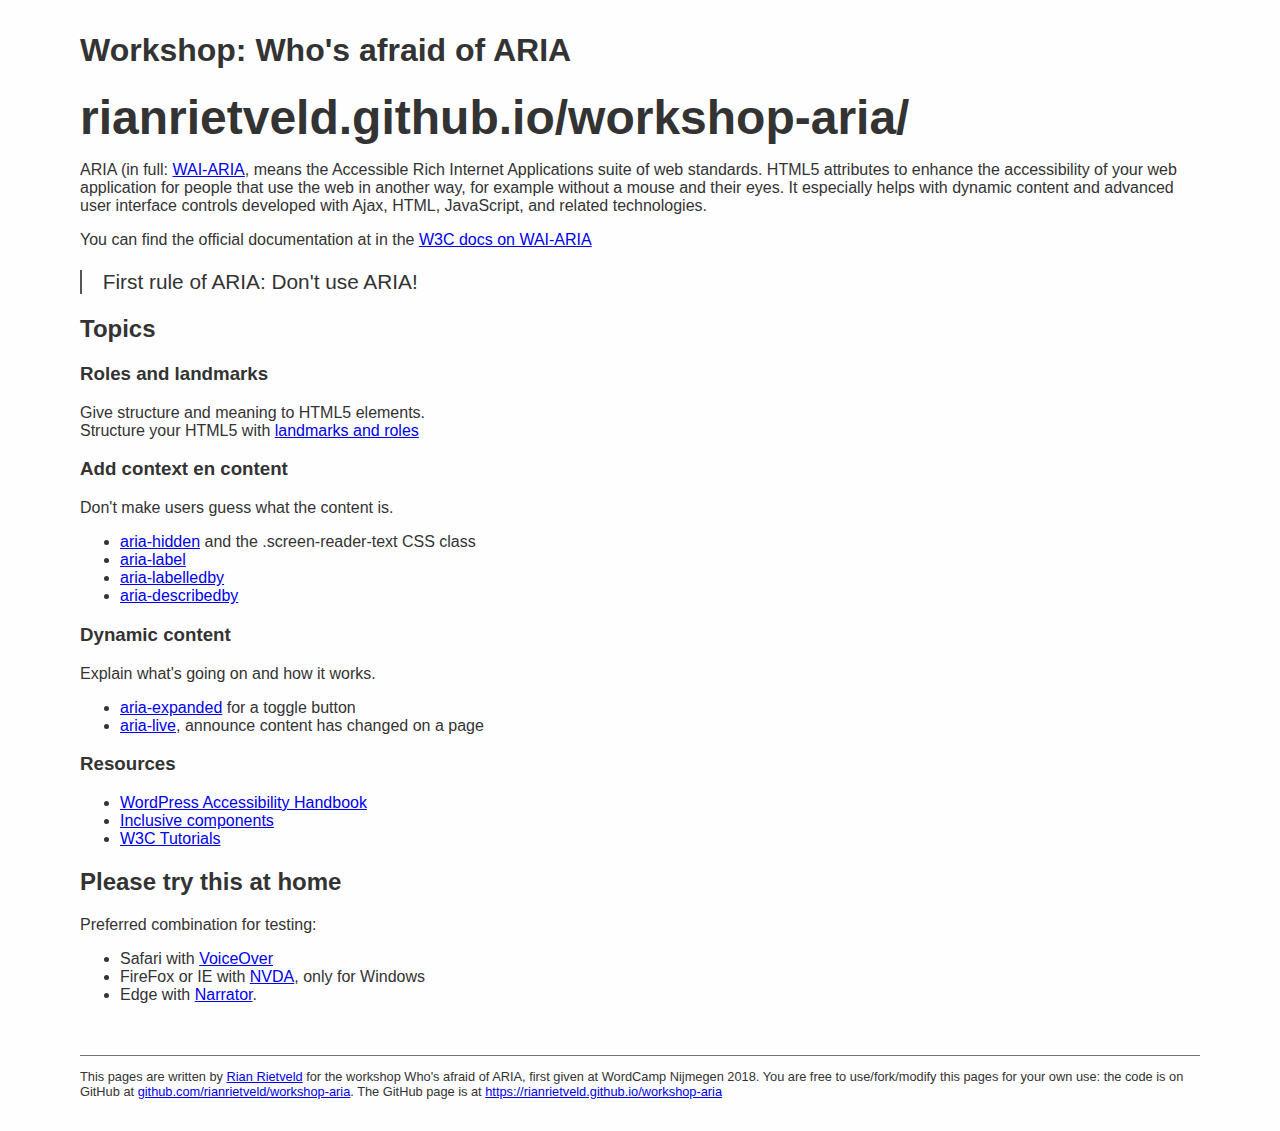
==== index.html @ 73fa222f "Initial commit" ====
<!doctype html>

<html lang="en">
<head>

	<meta charset="utf-8">
	<title>Workshop: Who's afraid of ARIA</title>
	<meta name="author" content="Rian Rietveld">
	<link rel="stylesheet" href="css/style.css" type="text/css">

</head>

<body>

	<header role="banner">
		<h1>Workshop: Who's afraid of ARIA</h1>
	</header>

	<main>

		<strong class="big">rianrietveld.github.io/workshop-aria/</strong>

		<p>ARIA (in full: <a href="https://www.w3.org/WAI/standards-guidelines/aria/">WAI-ARIA</a>, means the Accessible Rich Internet Applications suite of web standards. HTML5 attributes to enhance the accessibility of your web application for people that use the web in another way, for example without a mouse and their eyes. It especially helps with dynamic content and advanced user interface controls developed with Ajax, HTML, JavaScript, and related technologies.</p>
		<p>You can find the official documentation at in the <a href="https://www.w3.org/WAI/standards-guidelines/aria/">W3C docs on WAI-ARIA</a></p>

		<blockquote>
			<p>First rule of ARIA: Don't use ARIA!</p>
		</blockquote>
		<h2>Topics</h2>

		<h3>Roles and landmarks</h3>
		<p>Give structure and meaning to HTML5 elements.<br />
			Structure your HTML5 with <a href="aria-landmarks.html">landmarks and roles</a></p>


		<h3>Add context en content</h3>
		<p>Don't make users guess what the content is.</p>
		<ul>
			<li><a href="aria-hidden.html">aria-hidden</a> and the .screen-reader-text CSS class</li>
			<li><a href="aria-label.html">aria-label</a></li>
			<li><a href="aria-labelledby.html">aria-labelledby</a></li>
			<li><a href="aria-describedby.html">aria-describedby</a></li>
		</ul>

		<h3>Dynamic content</h3>
		<p>Explain what's going on and how it works.</p>
		<ul>
			<li><a href="aria-expanded.html">aria-expanded</a> for a toggle button</li>
			<li><a href="aria-live.html">aria-live</a>, announce content has changed on a page</li>
		</ul>

		<h3>Resources</h3>
		<ul>
			<li><a href="https://inclusive-components.design/">WordPress Accessibility Handbook</a></li>
			<li><a href="https://inclusive-components.design/">Inclusive components</a></li>
			<li><a href="https://www.w3.org/WAI/tutorials/">W3C Tutorials</a></li>
		</ul>

		<h2>Please try this at home</h2>
		<p>Preferred combination for testing:
		<ul>
			<li>Safari with <a href="https://support.apple.com/guide/voiceover/welcome/mac">VoiceOver</a></li>
			<li>FireFox or IE with <a href="https://www.nvaccess.org/">NVDA</a>, only for Windows</li>
			<li>Edge with <a href="https://support.microsoft.com/en-us/help/22798/windows-10-narrator-get-started">Narrator</a>.</li>
		</ul>

	</main>

	<footer>
		<p>This pages are written by <a href="https://rianrietveld.com">Rian Rietveld</a> for the workshop Who's afraid of ARIA,
			first given at WordCamp Nijmegen 2018. You are free to use/fork/modify this pages for your own use:
			the code is on GitHub at <a href="https://github.com/rianrietveld/workshop-aria">github.com/rianrietveld/workshop-aria</a>.
			The GitHub page is at <a href="https://rianrietveld.github.io/workshop-aria">https://rianrietveld.github.io/workshop-aria</a></p>
	</footer>

	</body>

</html>
---- css/style.css ----
body {
	font-family: sans-serif;
	width: 70em;
	margin: 2em auto;
	color: #333;
	background-color: #fefefe;
}

footer {
	border-top: 1px solid #757575;
	margin-top: 4em;
	font-size: 0.8em;
}

.highlight {

}

.big {
	font-size: 3em;
}

pre {
	font-size: 1.5em;
	padding: 1em;
	margin:1em;
	background-color: #eeeeee;
	overflow: hidden;
}

/* Text meant only for screen readers. */
.screen-reader-text {
	border: 0;
	clip: rect(1px, 1px, 1px, 1px);
	clip-path: inset(50%);
	height: 1px;
	margin: -1px;
	overflow: hidden;
	padding: 0;
	position: absolute !important;
	width: 1px;
	word-wrap: normal !important;
}

.screen-reader-text:focus {
	clip: auto;
	clip-path: none;
	display: block;
	left: 0.5em;
	top: 0.5em;
	width: auto;
	z-index: 100000; /* Above WP toolbar. */
}

.post-thumbnail {
	padding: 0 50px 50px 0;
	float: left;
}

button[aria-expanded] {
	background: #555;
	border: 1px solid #555;
	color: #eee;
	font-size: 1.5em;
	padding: 0.5em;
	font-weight: 700;
	cursor: pointer;
	letter-spacing: 2px;
	vertical-align: middle;
	width: auto;
}

button[aria-expanded]:focus,
button[aria-expanded]:hover {
	background: #eee;
	color: #555;
}

button.expandable + [aria-hidden] {
	display: none;
}

button.expandable + [aria-hidden="false"] {
	display: block;
}

.expanded-content {
	padding: 1em 0;
}

blockquote {
	font-size: 1.3em;
	margin-left: 0;
	padding-left: 1em;
	border-left: 2px solid #555;
}

.expanded-content blockquote footer {
	border: 0;
	margin: 0;
}

.form-chars-remaining textarea {
	width:20em;
	height:5em;
}

.social-share {
	overflow: hidden;
	list-style: none;
}

.social-share li {
	float: left;
	padding: 2em;
}

.fab {
	font-size: 3em;
}
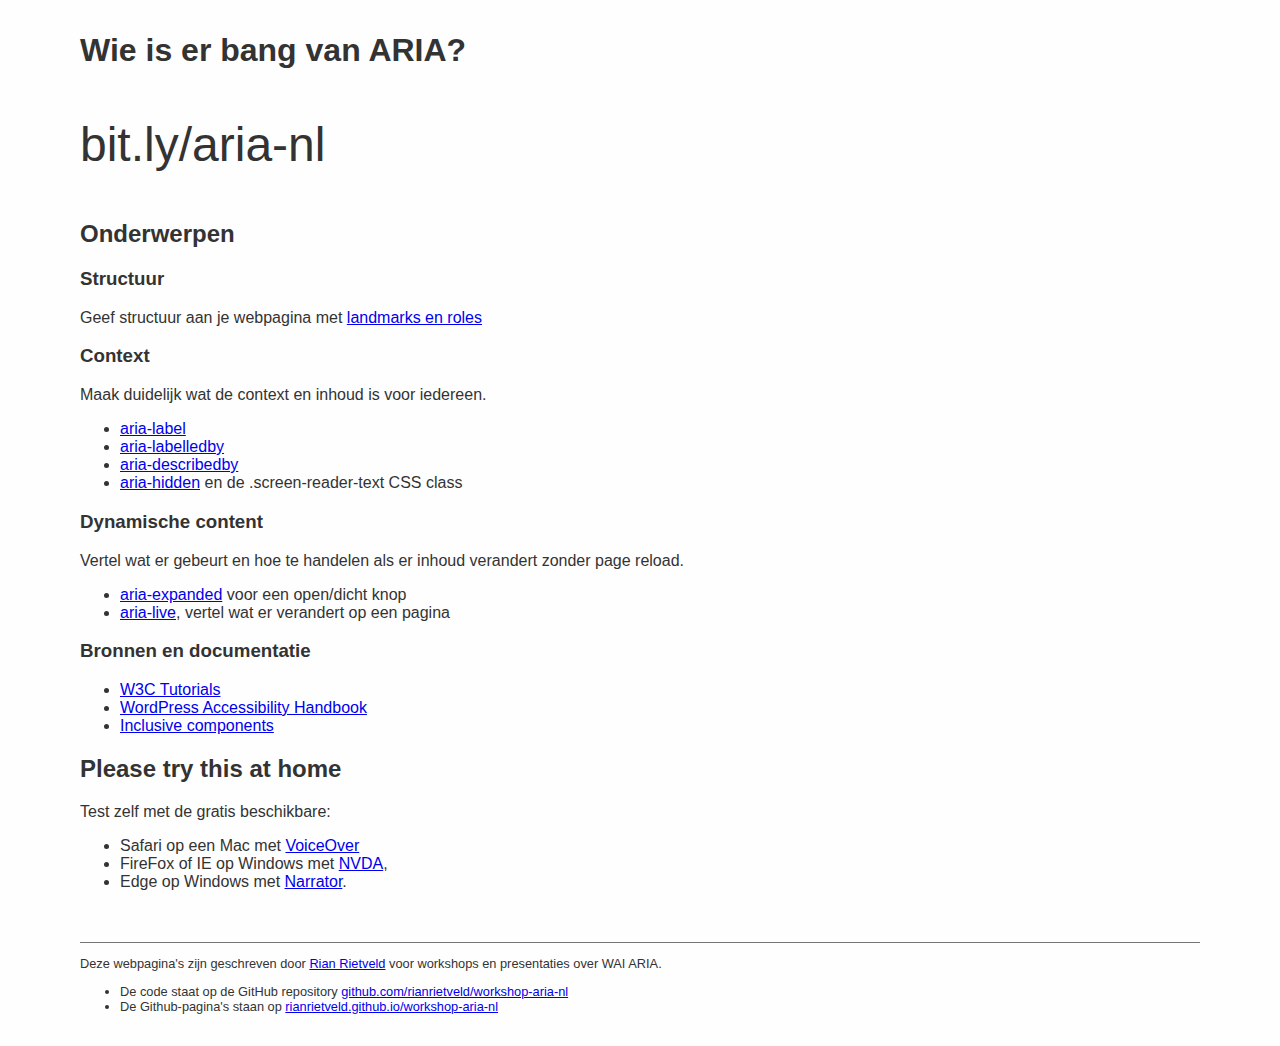
==== commit a31d9dbe: "translation" ====
--- a/index.html
+++ b/index.html
@@ -1,10 +1,10 @@
 <!doctype html>
 
-<html lang="en">
+<html lang="nl">
 <head>
 
 	<meta charset="utf-8">
-	<title>Workshop: Who's afraid of ARIA</title>
+	<title>Wie is er bang van ARIA</title>
 	<meta name="author" content="Rian Rietveld">
 	<link rel="stylesheet" href="css/style.css" type="text/css">
 
@@ -13,64 +13,61 @@
 <body>
 
 	<header role="banner">
-		<h1>Workshop: Who's afraid of ARIA</h1>
+		<h1>Wie is er bang van ARIA?</h1>
 	</header>
 
 	<main>
 
-		<strong class="big">rianrietveld.github.io/workshop-aria/</strong>
+		<p class="big">bit.ly/aria-nl</p>
 
-		<p>ARIA (in full: <a href="https://www.w3.org/WAI/standards-guidelines/aria/">WAI-ARIA</a>, means the Accessible Rich Internet Applications suite of web standards. HTML5 attributes to enhance the accessibility of your web application for people that use the web in another way, for example without a mouse and their eyes. It especially helps with dynamic content and advanced user interface controls developed with Ajax, HTML, JavaScript, and related technologies.</p>
-		<p>You can find the official documentation at in the <a href="https://www.w3.org/WAI/standards-guidelines/aria/">W3C docs on WAI-ARIA</a></p>
+		<h2>Onderwerpen</h2>
 
-		<blockquote>
-			<p>First rule of ARIA: Don't use ARIA!</p>
-		</blockquote>
-		<h2>Topics</h2>
-
-		<h3>Roles and landmarks</h3>
-		<p>Give structure and meaning to HTML5 elements.<br />
-			Structure your HTML5 with <a href="aria-landmarks.html">landmarks and roles</a></p>
+		<h3>Structuur</h3>
+		<p>Geef structuur aan je webpagina met <a href="aria-landmarks.html">landmarks en roles</a></p>
 
 
-		<h3>Add context en content</h3>
-		<p>Don't make users guess what the content is.</p>
+		<h3>Context</h3>
+		<p>Maak duidelijk wat de context en inhoud is voor iedereen.</p>
 		<ul>
-			<li><a href="aria-hidden.html">aria-hidden</a> and the .screen-reader-text CSS class</li>
 			<li><a href="aria-label.html">aria-label</a></li>
 			<li><a href="aria-labelledby.html">aria-labelledby</a></li>
 			<li><a href="aria-describedby.html">aria-describedby</a></li>
+			<li><a href="aria-hidden.html">aria-hidden</a> en de .screen-reader-text CSS class</li>
 		</ul>
 
-		<h3>Dynamic content</h3>
-		<p>Explain what's going on and how it works.</p>
+		<h3>Dynamische content</h3>
+		<p>Vertel wat er gebeurt en hoe te handelen als er inhoud verandert zonder page reload.</p>
 		<ul>
-			<li><a href="aria-expanded.html">aria-expanded</a> for a toggle button</li>
-			<li><a href="aria-live.html">aria-live</a>, announce content has changed on a page</li>
+			<li><a href="aria-expanded.html">aria-expanded</a> voor een open/dicht knop</li>
+			<li><a href="aria-live.html">aria-live</a>, vertel wat er verandert op een pagina</li>
 		</ul>
 
-		<h3>Resources</h3>
+		<h3>Bronnen en documentatie</h3>
 		<ul>
+			<li><a href="https://www.w3.org/WAI/tutorials/">W3C Tutorials</a></li>
 			<li><a href="https://inclusive-components.design/">WordPress Accessibility Handbook</a></li>
 			<li><a href="https://inclusive-components.design/">Inclusive components</a></li>
-			<li><a href="https://www.w3.org/WAI/tutorials/">W3C Tutorials</a></li>
+
 		</ul>
 
 		<h2>Please try this at home</h2>
-		<p>Preferred combination for testing:
+		<p>Test zelf met de gratis beschikbare:
 		<ul>
-			<li>Safari with <a href="https://support.apple.com/guide/voiceover/welcome/mac">VoiceOver</a></li>
-			<li>FireFox or IE with <a href="https://www.nvaccess.org/">NVDA</a>, only for Windows</li>
-			<li>Edge with <a href="https://support.microsoft.com/en-us/help/22798/windows-10-narrator-get-started">Narrator</a>.</li>
+			<li>Safari op een Mac met <a href="https://support.apple.com/guide/voiceover/welcome/mac">VoiceOver</a></li>
+			<li>FireFox of IE op Windows met <a href="https://www.nvaccess.org/">NVDA</a>,</li>
+			<li>Edge op Windows met <a href="https://support.microsoft.com/en-us/help/22798/windows-10-narrator-get-started">Narrator</a>.</li>
 		</ul>
 
 	</main>
 
-	<footer>
-		<p>This pages are written by <a href="https://rianrietveld.com">Rian Rietveld</a> for the workshop Who's afraid of ARIA,
-			first given at WordCamp Nijmegen 2018. You are free to use/fork/modify this pages for your own use:
-			the code is on GitHub at <a href="https://github.com/rianrietveld/workshop-aria">github.com/rianrietveld/workshop-aria</a>.
-			The GitHub page is at <a href="https://rianrietveld.github.io/workshop-aria">https://rianrietveld.github.io/workshop-aria</a></p>
+	<footer role="contentinfo">
+
+		<p>Deze webpagina's zijn geschreven door <a href="https://rianrietveld.com">Rian Rietveld</a> voor workshops en presentaties over WAI ARIA.</p>
+		<ul>
+			<li>De code staat op de GitHub repository <a href="https://github.com/rianrietveld/workshop-aria-nl">github.com/rianrietveld/workshop-aria-nl</a></li>
+			<li>De Github-pagina's staan op <a href="https://rianrietveld.github.io/workshop-aria-nl/">rianrietveld.github.io/workshop-aria-nl</a></li>
+		</ul>
+
 	</footer>
 
 	</body>
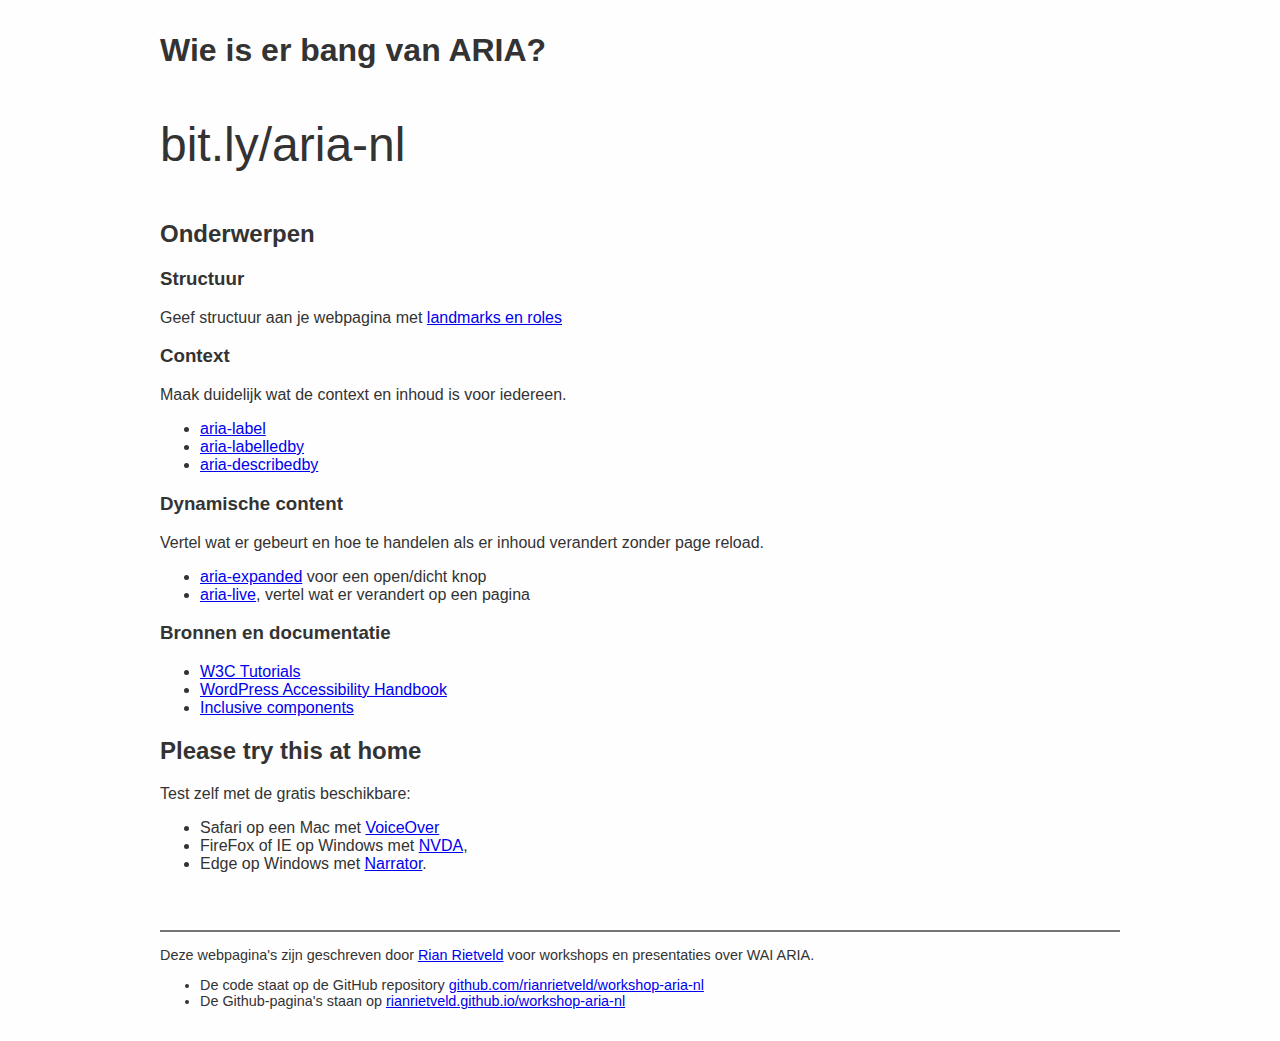
==== commit 5e350996: "commend out aria-hidden" ====
--- a/index.html
+++ b/index.html
@@ -32,7 +32,7 @@
 			<li><a href="aria-label.html">aria-label</a></li>
 			<li><a href="aria-labelledby.html">aria-labelledby</a></li>
 			<li><a href="aria-describedby.html">aria-describedby</a></li>
-			<li><a href="aria-hidden.html">aria-hidden</a> en de .screen-reader-text CSS class</li>
+			<!-- <li><a href="aria-hidden.html">aria-hidden</a> en de .screen-reader-text CSS class</li> -->
 		</ul>
 
 		<h3>Dynamische content</h3>
--- a/css/style.css
+++ b/css/style.css
@@ -1,31 +1,43 @@
 body {
 	font-family: sans-serif;
-	width: 70em;
+	width: 60em;
 	margin: 2em auto;
 	color: #333;
 	background-color: #fefefe;
 }
 
-footer {
-	border-top: 1px solid #757575;
+body > footer {
+	border-top: 2px solid #757575;
 	margin-top: 4em;
-	font-size: 0.8em;
+	font-size: 0.9em;
 }
 
-.highlight {
-
+.code, code {
+	font-family: Courier, sans-serif;
+	font-size: 1em;
 }
 
 .big {
 	font-size: 3em;
 }
 
+.demo-link {
+	display: block;
+	font-size: 1.5em;
+	padding: 3em;
+	margin:1em;
+	background-color: #eeeedd;
+}
+
+input::placeholder {
+	color: #757575;
+	opacity: 1;
+}
 pre {
 	font-size: 1.5em;
-	padding: 1em;
+	padding: 3em;
 	margin:1em;
 	background-color: #eeeeee;
-	overflow: hidden;
 }
 
 /* Text meant only for screen readers. */
@@ -37,9 +49,8 @@
 	margin: -1px;
 	overflow: hidden;
 	padding: 0;
-	position: absolute !important;
 	width: 1px;
-	word-wrap: normal !important;
+	word-wrap: normal;
 }
 
 .screen-reader-text:focus {
@@ -76,29 +87,6 @@
 	color: #555;
 }
 
-button.expandable + [aria-hidden] {
-	display: none;
-}
-
-button.expandable + [aria-hidden="false"] {
-	display: block;
-}
-
-.expanded-content {
-	padding: 1em 0;
-}
-
-blockquote {
-	font-size: 1.3em;
-	margin-left: 0;
-	padding-left: 1em;
-	border-left: 2px solid #555;
-}
-
-.expanded-content blockquote footer {
-	border: 0;
-	margin: 0;
-}
 
 .form-chars-remaining textarea {
 	width:20em;
@@ -115,6 +103,15 @@
 	padding: 2em;
 }
 
+.social-share li a {
+	text-decoration: none;
+}
+
+.social-share li a:hover,
+.social-share li a:focus {
+	text-decoration: underline;
+}
+
 .fab {
 	font-size: 3em;
 }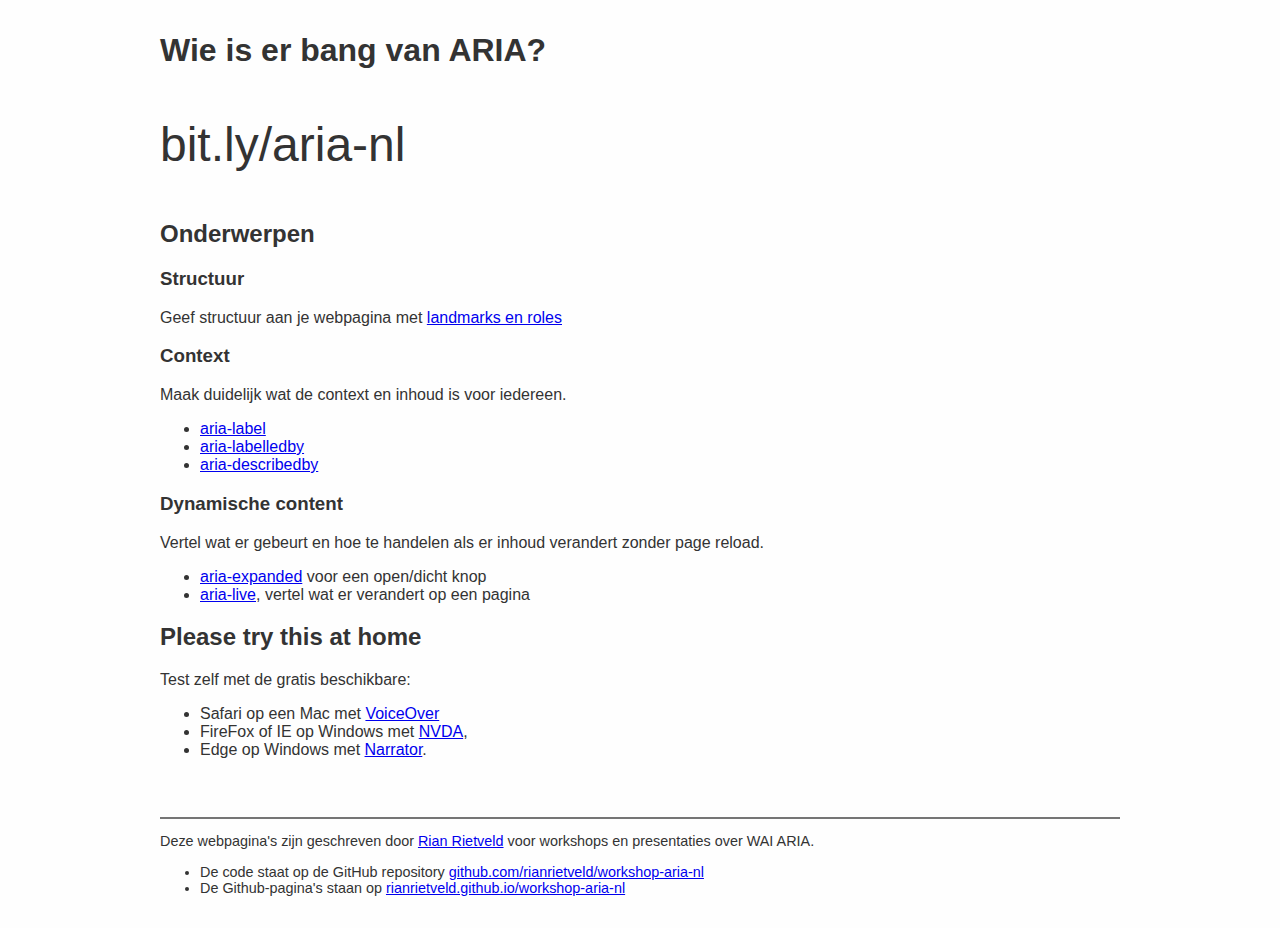
==== commit 0bed0cf2: "verwijder aria-hidden" ====
--- a/index.html
+++ b/index.html
@@ -32,7 +32,6 @@
 			<li><a href="aria-label.html">aria-label</a></li>
 			<li><a href="aria-labelledby.html">aria-labelledby</a></li>
 			<li><a href="aria-describedby.html">aria-describedby</a></li>
-			<!-- <li><a href="aria-hidden.html">aria-hidden</a> en de .screen-reader-text CSS class</li> -->
 		</ul>
 
 		<h3>Dynamische content</h3>
@@ -40,14 +39,6 @@
 		<ul>
 			<li><a href="aria-expanded.html">aria-expanded</a> voor een open/dicht knop</li>
 			<li><a href="aria-live.html">aria-live</a>, vertel wat er verandert op een pagina</li>
-		</ul>
-
-		<h3>Bronnen en documentatie</h3>
-		<ul>
-			<li><a href="https://www.w3.org/WAI/tutorials/">W3C Tutorials</a></li>
-			<li><a href="https://inclusive-components.design/">WordPress Accessibility Handbook</a></li>
-			<li><a href="https://inclusive-components.design/">Inclusive components</a></li>
-
 		</ul>
 
 		<h2>Please try this at home</h2>
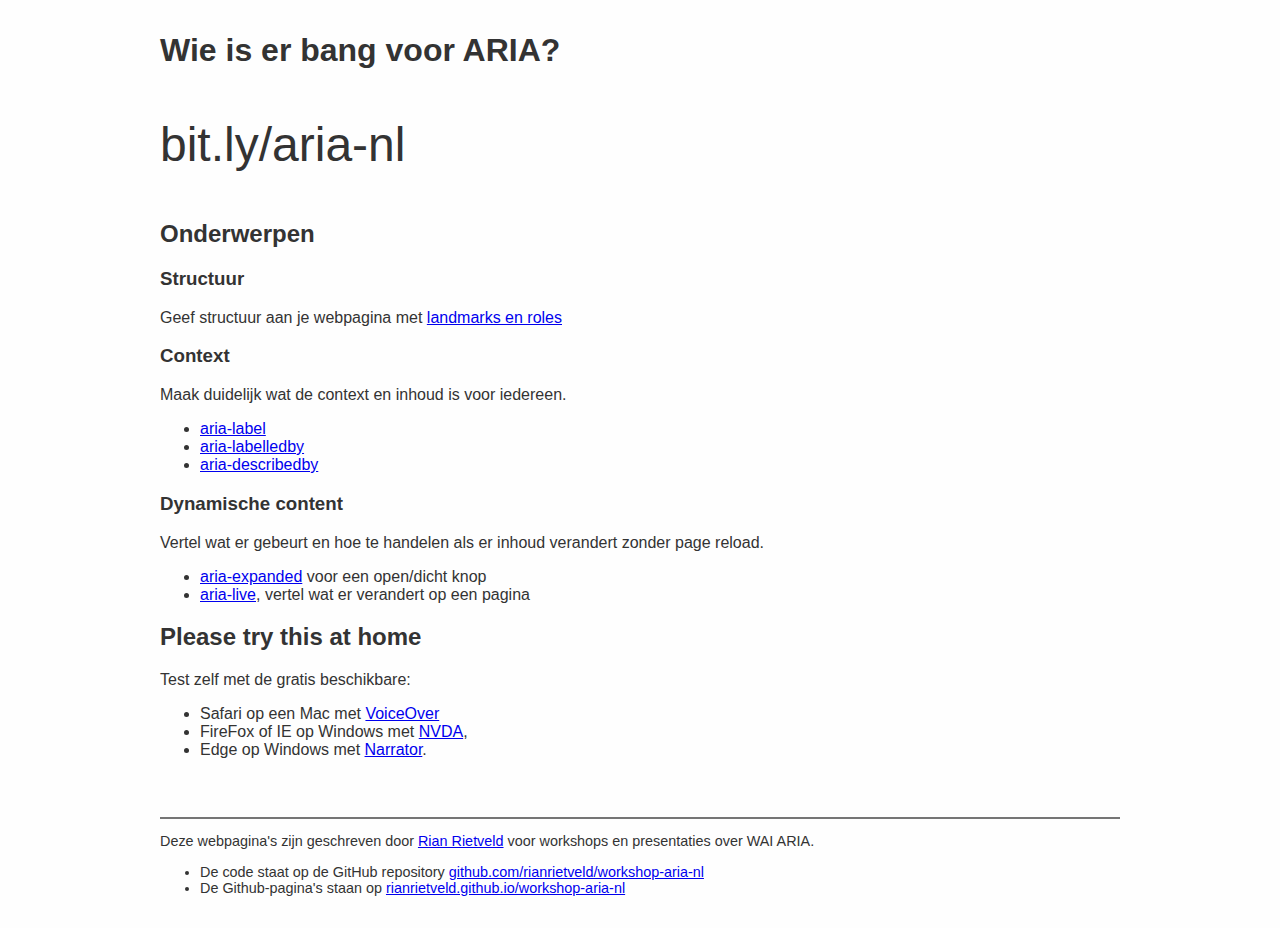
==== commit 3ff25243: "van -> voor" ====
--- a/index.html
+++ b/index.html
@@ -4,7 +4,7 @@
 <head>
 
 	<meta charset="utf-8">
-	<title>Wie is er bang van ARIA</title>
+	<title>Wie is er bang voor ARIA</title>
 	<meta name="author" content="Rian Rietveld">
 	<link rel="stylesheet" href="css/style.css" type="text/css">
 
@@ -13,7 +13,7 @@
 <body>
 
 	<header role="banner">
-		<h1>Wie is er bang van ARIA?</h1>
+		<h1>Wie is er bang voor ARIA?</h1>
 	</header>
 
 	<main>
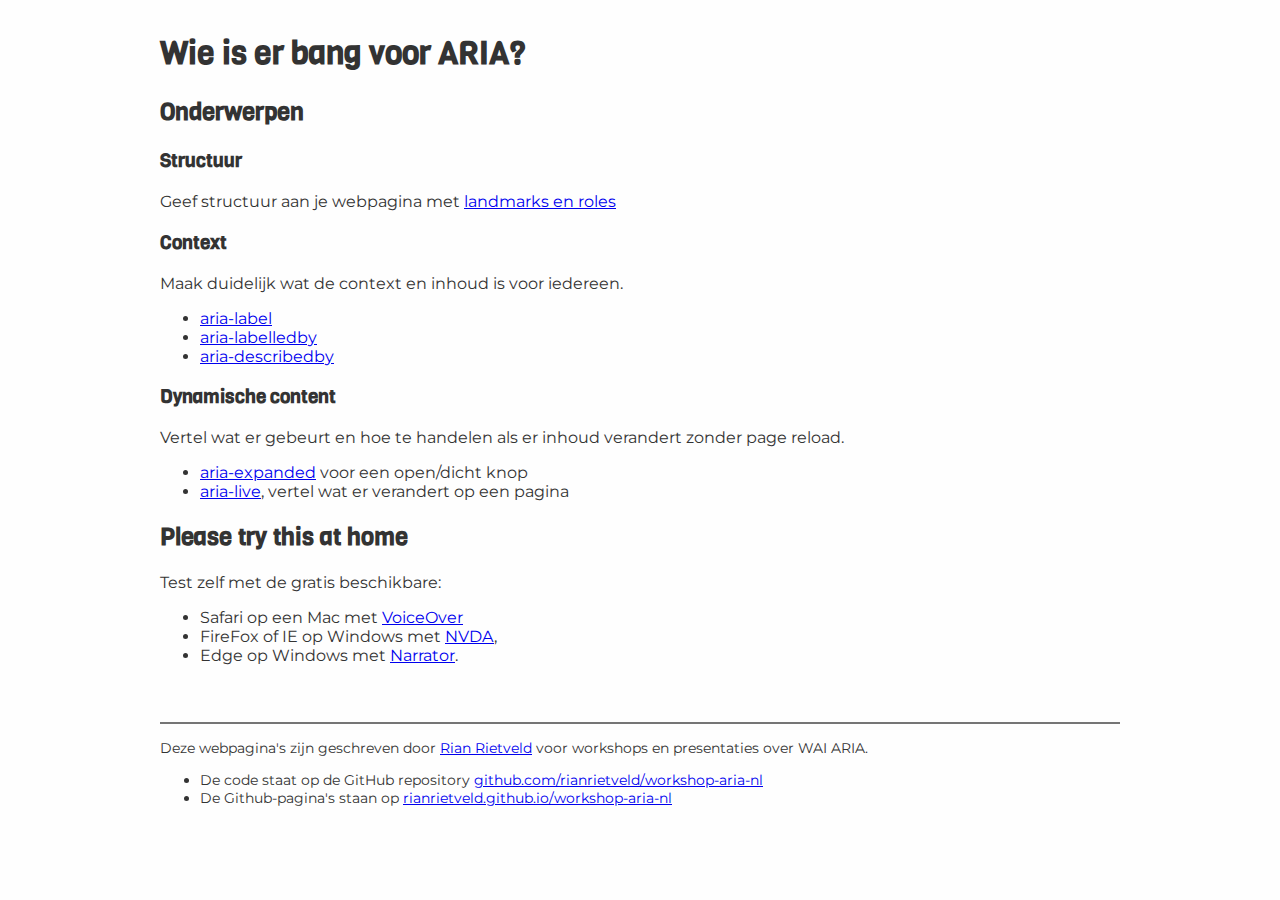
==== commit b2edecf0: "Level Level fonts" ====
--- a/index.html
+++ b/index.html
@@ -6,6 +6,8 @@
 	<meta charset="utf-8">
 	<title>Wie is er bang voor ARIA</title>
 	<meta name="author" content="Rian Rietveld">
+	<link href="https://fonts.googleapis.com/css?family=Viga" rel="stylesheet">
+	<link href="https://fonts.googleapis.com/css?family=Montserrat" rel="stylesheet">
 	<link rel="stylesheet" href="css/style.css" type="text/css">
 
 </head>
@@ -17,8 +19,6 @@
 	</header>
 
 	<main>
-
-		<p class="big">bit.ly/aria-nl</p>
 
 		<h2>Onderwerpen</h2>
 
--- a/css/style.css
+++ b/css/style.css
@@ -1,5 +1,5 @@
 body {
-	font-family: sans-serif;
+	font-family: 'Montserrat', sans-serif;
 	width: 60em;
 	margin: 2em auto;
 	color: #333;
@@ -12,13 +12,13 @@
 	font-size: 0.9em;
 }
 
+h1, h2, h3, h4 {
+	font-family: 'Viga', sans-serif;
+}
+
 .code, code {
 	font-family: Courier, sans-serif;
 	font-size: 1em;
-}
-
-.big {
-	font-size: 3em;
 }
 
 .demo-link {
@@ -68,7 +68,7 @@
 	float: left;
 }
 
-button[aria-expanded] {
+button {
 	background: #555;
 	border: 1px solid #555;
 	color: #eee;
@@ -81,8 +81,8 @@
 	width: auto;
 }
 
-button[aria-expanded]:focus,
-button[aria-expanded]:hover {
+button:focus,
+button:hover {
 	background: #eee;
 	color: #555;
 }
